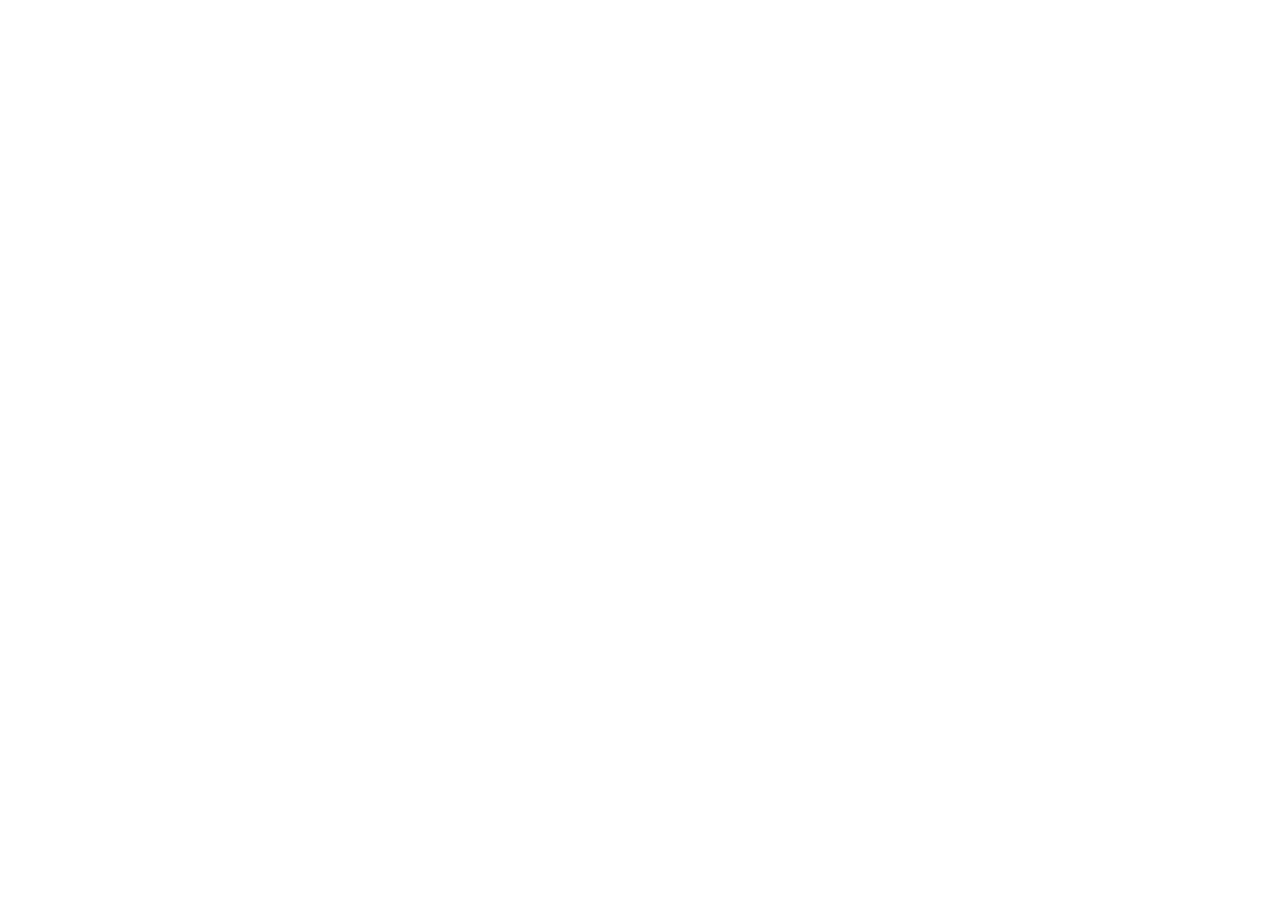
==== index.html @ 0536b791 "inicio para la creacion de biblioteca El Saber" ====
<!DOCTYPE html>
<html lang="en">
<head>
    <meta charset="UTF-8">
    <meta name="viewport" content="width=device-width, initial-scale=1.0">
    <link rel="stylesheet" href="css/normalize.css">
    <link rel="stylesheet" href="css/estilos.css">
    <title>El Saber</title>
</head>
<body>
    
</body>
</html>
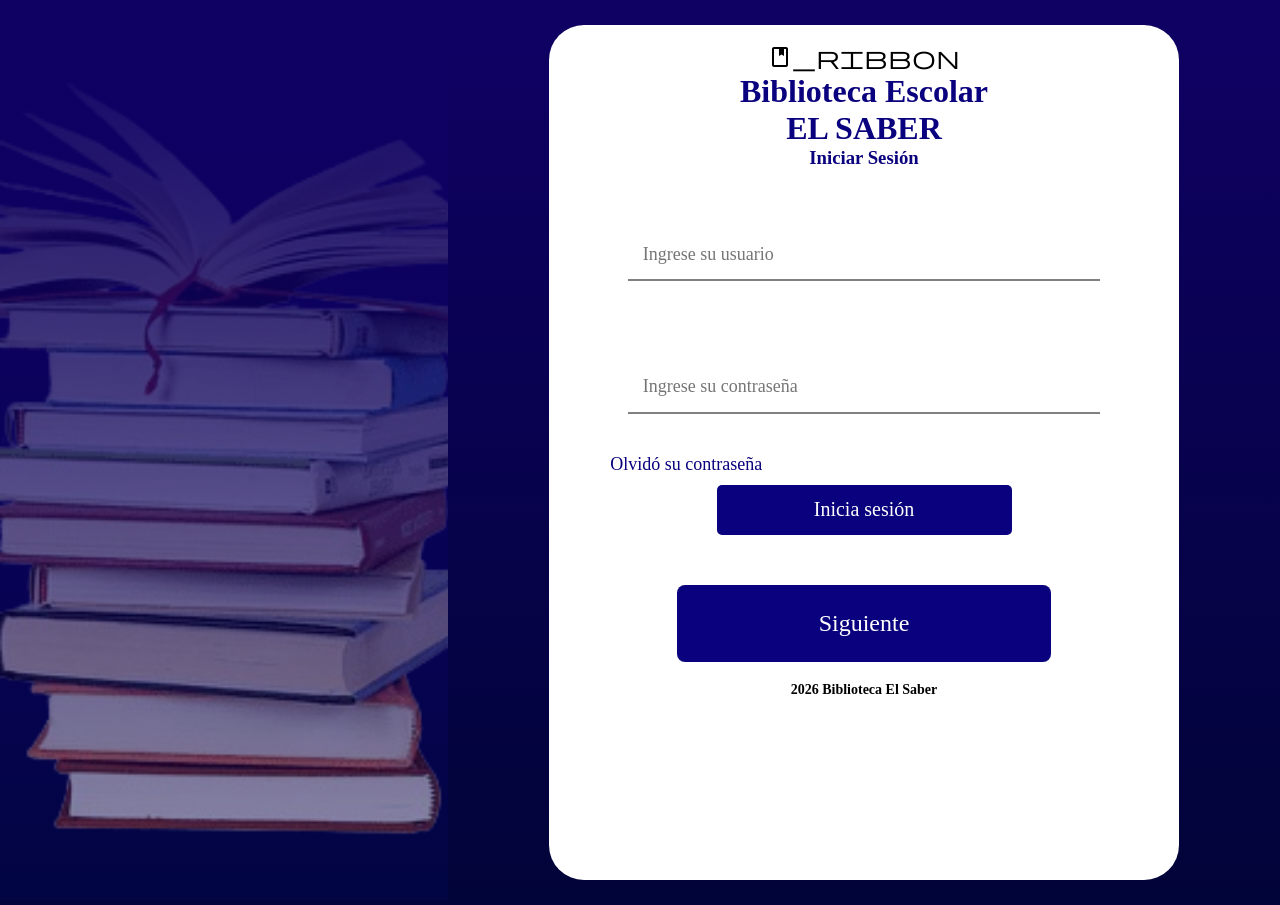
==== commit c2c0e244: "se termino el inicio de sesion y la mitad de menu principal" ====
--- a/index.html
+++ b/index.html
@@ -4,10 +4,63 @@
     <meta charset="UTF-8">
     <meta name="viewport" content="width=device-width, initial-scale=1.0">
     <link rel="stylesheet" href="css/normalize.css">
-    <link rel="stylesheet" href="css/estilos.css">
+    <link rel="stylesheet" href="css/estilos.css"> 
+    <link rel="stylesheet" href="https://fonts.googleapis.com/css2?family=Material+Symbols+Outlined"/>
+    <link rel="stylesheet" href="https://fonts.googleapis.com/css2?family=Material+Symbols+Outlined" />
     <title>El Saber</title>
 </head>
+  <header class="cabeza">
+
+    </header> 
+    <!--fin del header e inicio del inicio de sesion -->
+
 <body>
-    
+
+    <div class="contenedor-login">
+
+        <div class="login">
+
+            <form action="#">
+
+                <span class="material-symbols-outlined">book_ribbon</span>
+
+                <h2>Biblioteca Escolar</h2>
+                <h2>EL SABER</h2>
+                <h3>Iniciar Sesión</h3>
+
+                <div class="contenedor-campos">
+
+                    <div class="campos1">
+                        <input type="text" placeholder="Ingrese su usuario" required>
+                    </div>
+
+                    <div class="campos2">
+                        <input type="password" placeholder="Ingrese su contraseña" required>
+                    </div>
+
+                </div>
+
+                <a href="#" class="olvide">Olvidó su contraseña</a>
+
+                <div class="boton">
+                    <button type="submit">Inicia sesión</button>
+                </div>
+
+                <a href="inicio.html" class="back">
+                    Siguiente
+                </a>
+
+                <h6 class="texto-abajo">
+                    2026 Biblioteca El Saber
+                </h6>
+
+            </form>
+
+        </div>
+
+    </div>
+
+</body>
+
 </body>
 </html>
--- a/css/estilos.css
+++ b/css/estilos.css
@@ -0,0 +1,220 @@
+*{
+margin: 0;
+padding: 0;
+} 
+
+
+
+body{
+    display:flex;
+  background: linear-gradient(rgb(15, 0, 100), rgb(1, 4, 56)) 
+} 
+
+.cabeza{
+    display: flex; 
+    align-items: center;
+    width: 35%;
+    height: 100vh;
+    justify-content: space-evenly;
+     display: grid;
+     background: linear-gradient(rgb(15, 0, 100), rgba(2, 6, 78, 0.445)),url(../icon/librosapilados-removebg-preview.png);
+     background-repeat: no-repeat; 
+    background-size: cover;
+    background-position: center;
+
+
+} 
+
+
+.contenedor-login{
+    width: 70vh;
+    height: 95vh;
+    margin: 25px auto;
+    background:white;
+    border-radius: 35px;
+    position: relative;
+}
+
+.login{
+    padding: 20px;
+}
+
+form{
+    text-align: center;
+}
+
+.material-symbols-outlined{
+    font-size: 35px;
+    display: block;
+    text-align: left;
+}
+
+h2{
+    color:rgb(9, 1, 125);
+    font-size: 32px;
+}
+
+h3{
+    color: rgb(9, 1, 125);
+    margin-bottom: 20px;
+}
+
+.contenedor-campos{
+    margin-top: 20px;
+}
+
+input{
+    width: 75%;
+    border: none;
+    border-bottom: 2px solid gray;
+    background: transparent;
+    padding: 15px;
+    margin: 40px 0;
+    font-size: 18px;
+}
+
+.olvide{
+    display: block;
+    text-align: left;
+    margin-left: 7%;
+    color: rgb(9, 1, 125);
+    text-decoration: none;
+    font-size: 18px;
+}
+
+.boton button{
+    width: 50%;
+    height: 50px;
+    background: rgb(9, 1, 125);
+    color: white;
+    border: none;
+    border-radius: 5px;
+    font-size: 20px;
+    cursor: pointer;
+    margin-top: 10px;
+}
+
+.back{
+    display: block;
+    width: 55%;
+    margin: 50px auto 0;
+    padding: 25px;
+    background: rgb(9, 1, 125);
+    color: white;
+    text-decoration: none;
+    border-radius: 8px;
+    font-size: 24px;
+}
+
+.texto-abajo{
+    margin-top: 20px;
+    font-size: 14px;
+    font-weight: bold; 
+
+}
+
+
+
+/* CELULAR */
+@media (max-width: 468px){ 
+.cabeza{
+width: 0%;
+height: 0%;
+} 
+
+
+body{     background: linear-gradient(rgb(15, 0, 100), rgba(2, 6, 78, 0.445)),url(../icon/librosapilados-removebg-preview.png);
+
+
+
+
+}
+
+
+
+
+    .contenedor-login{
+        width: 95%;
+        border-radius: 20px; 
+    justify-content:center ;
+    }
+
+    h2{
+        font-size: 12px;
+    }
+
+    h3{
+        font-size: 10px;
+    }
+
+    input{
+        width: 90%;
+        font-size: 10px;
+    }
+
+    .boton button{
+        width: 90%;
+    }
+
+    .back{
+        width: 90%;
+        font-size: 10px;
+    }
+    .olvide{
+        margin-left: 2.5%;
+        font-size: 8px;
+    }
+}
+
+
+
+@media (max-width: 768px){ 
+.cabeza{
+    display: flex; 
+    align-items: center;
+    height: 100vh;
+    justify-content: space-evenly;
+     display: grid;
+     background: linear-gradient(rgb(15, 0, 100), rgba(2, 6, 78, 0.445)),url(../icon/librosapilados-removebg-preview.png);
+     background-repeat: no-repeat; 
+    background-size: cover;
+    background-position: center;
+}
+
+
+
+
+    .contenedor-login{
+        width: 95%;
+        border-radius: 20px; 
+        align-items: center;
+    }
+
+    h2{
+        font-size: 24px;
+    }
+
+    h3{
+        font-size: 18px;
+    }
+
+    input{
+        width: 90%;
+        font-size: 16px;
+    }
+
+    .boton button{
+        width: 90%;
+    }
+
+    .back{
+        width: 90%;
+        font-size: 20px;
+    }
+
+    .olvide{
+        margin-left: 5%;
+        font-size: 16px;
+    }
+}
+
